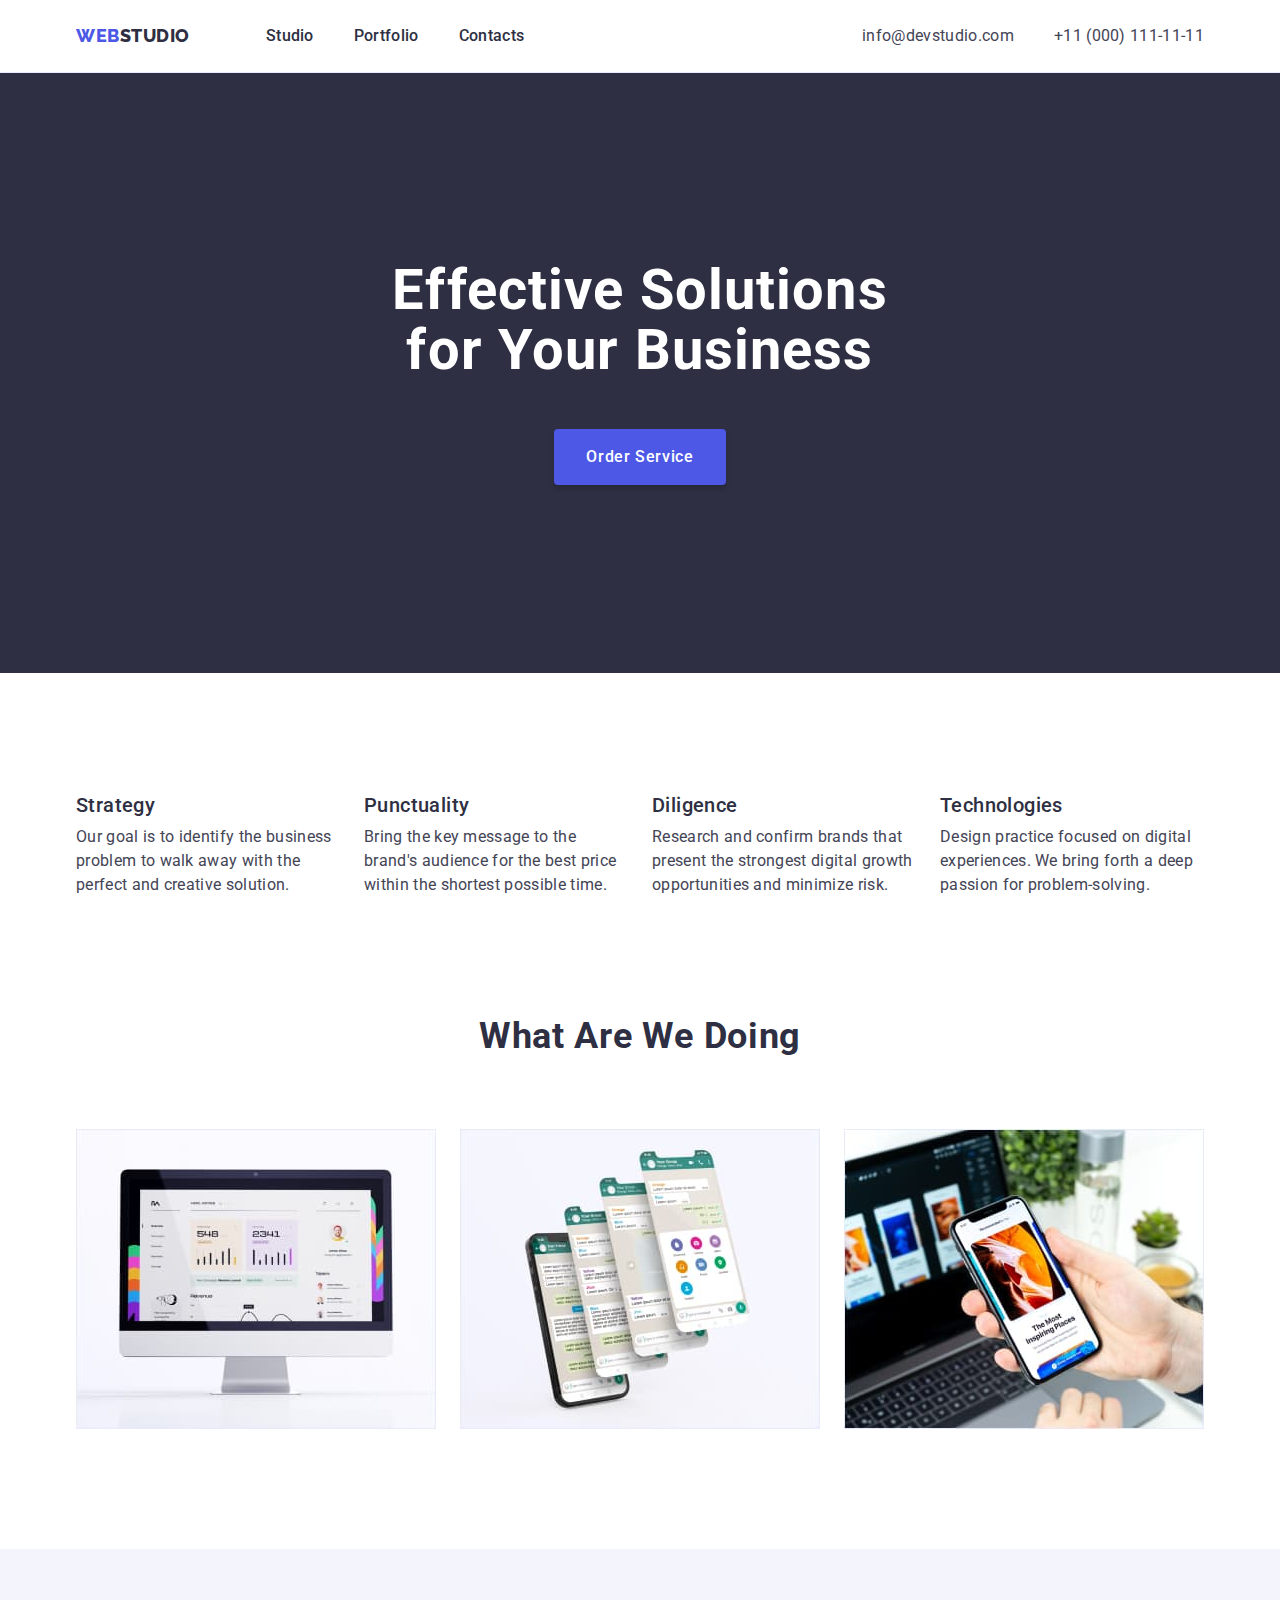
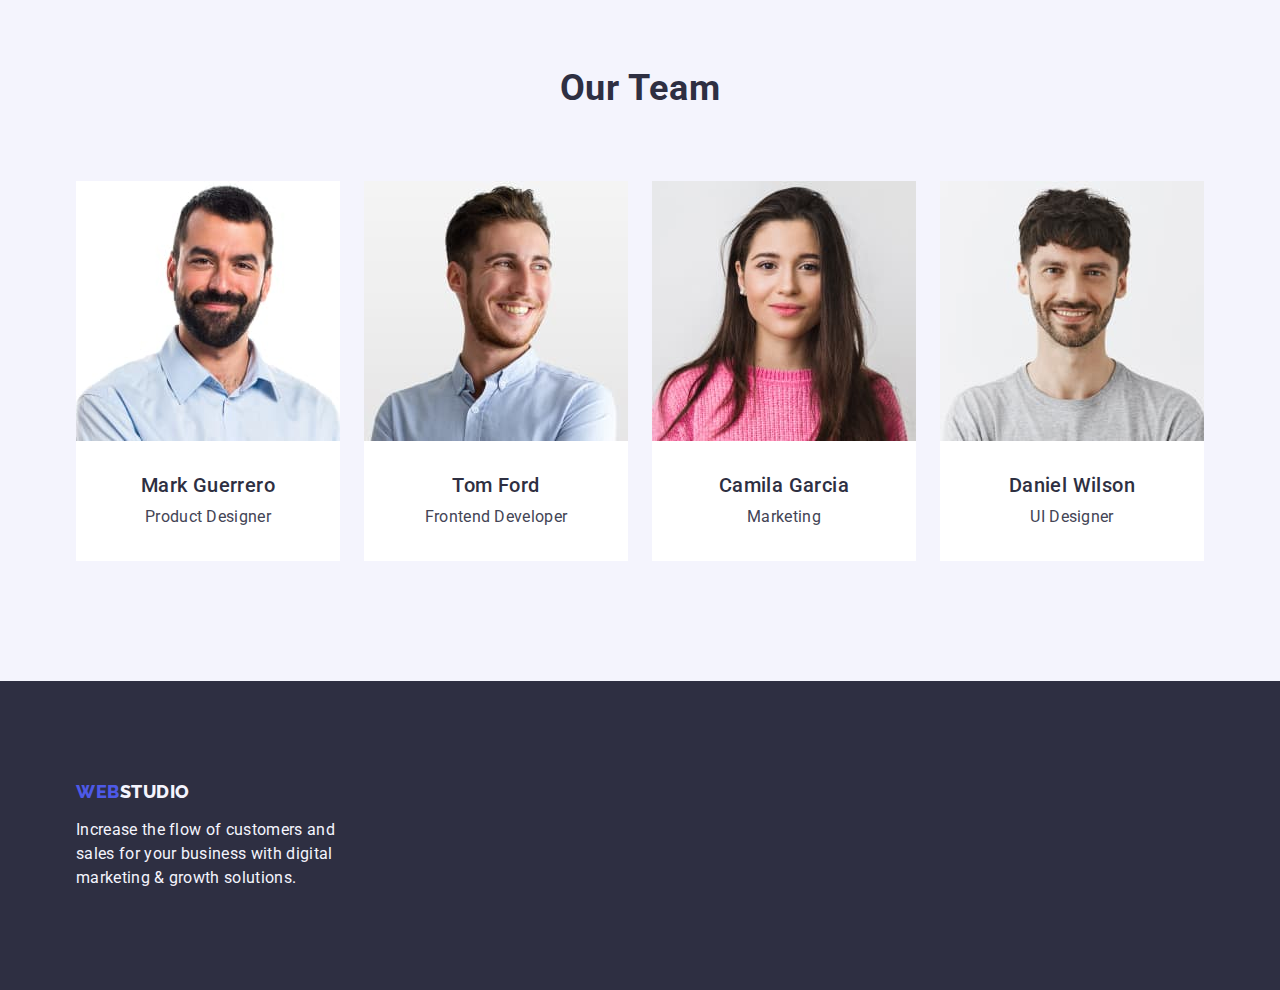
==== index.html @ 2513156b "Initial commit" ====
<!DOCTYPE html>
<html lang="en">
  <head>
    <meta charset="UTF-8" />
    <meta http-equiv="X-UA-Compatible" content="IE=edge" />
    <meta name="viewport" content="width=device-width, initial-scale=1.0" />
    <title>WebStudio</title>

    <link rel="preconnect" href="https://fonts.googleapis.com" />
    <link rel="preconnect" href="https://fonts.gstatic.com" crossorigin />
    <link
      href="https://fonts.googleapis.com/css2?family=Raleway:wght@700;800&family=Roboto:wght@400;500;700;900&display=swap"
      rel="stylesheet"
    />

    <link
      rel="stylesheet"
      href="https://cdn.jsdelivr.net/npm/modern-normalize@1.1.0/modern-normalize.min.css"
    />

    <link rel="stylesheet" href="./css/styles.css" />
  </head>
  <body>
    <header class="header-section">
      <div class="container header-section-container">
        <nav class="page-nav">
          <a class="logo-link link" href="./index.html"
            >Web<span class="logo-link-theame-dark">Studio</span></a
          >

          <ul class="menu list">
            <li class="menu-item"><a class="menu-link link" href="./index.html">Studio</a></li>
            <li class="menu-item">
              <a class="menu-link link" href="./portfolio.html">Portfolio</a>
            </li>
            <li class="menu-item"><a class="menu-link link" href="">Contacts</a></li>
          </ul>
        </nav>

        <address class="contacts">
          <ul class="contacts-list list">
            <li class="contacts-item">
              <a class="contacts-link link" href="mailto:info@devstudio.com">info@devstudio.com</a>
            </li>
            <li class="contacts-item">
              <a class="contacts-link link" href="tel:+110001111111">+11 (000) 111-11-11</a>
            </li>
          </ul>
        </address>
      </div>
    </header>

    <main>
      <!-- Hero section -->
      <section class="hero-section">
        <div class="hero-wraper container">
          <h1 class="hero-title">Effective Solutions for Your Business</h1>

          <!-- <div class="hero-wraper"> -->
          <button class="hero-btn" type="button">Order Service</button>
          <!-- </div> -->
        </div>
      </section>

      <!-- About section -->
      <section class="about-section section">
        <div class="container">
          <h2 class="section-title" hidden>About</h2>
          <ul class="about-list list">
            <li class="about-item">
              <h3 class="section-item-title">Strategy</h3>
              <p class="section-item-text">
                Our goal is to identify the business problem to walk away with the perfect and
                creative solution.
              </p>
            </li>
            <li class="about-item">
              <h3 class="section-item-title">Punctuality</h3>
              <p class="section-item-text">
                Bring the key message to the brand's audience for the best price within the shortest
                possible time.
              </p>
            </li>
            <li class="about-item">
              <h3 class="section-item-title">Diligence</h3>
              <p class="section-item-text">
                Research and confirm brands that present the strongest digital growth opportunities
                and minimize risk.
              </p>
            </li>
            <li class="about-item">
              <h3 class="section-item-title">Technologies</h3>
              <p class="section-item-text">
                Design practice focused on digital experiences. We bring forth a deep passion for
                problem-solving.
              </p>
            </li>
          </ul>
        </div>
      </section>

      <!-- Work section -->
      <section class="work-section section">
        <div class="container">
          <h2 class="section-title">What are we doing</h2>
          <ul class="work-list list">
            <li class="work-item">
              <img
                class="work-list-img"
                src="./images/work/work1.jpg"
                alt="Work 1"
                width="360"
                height="300"
              />
            </li>
            <li class="work-item">
              <img
                class="work-list-img"
                src="./images/work/work2.jpg"
                alt="Work 2"
                width="360"
                height="300"
              />
            </li>
            <li class="work-item">
              <img
                class="work-list-img"
                src="./images/work/work3.jpg"
                alt="Work 3"
                width="360"
                height="300"
              />
            </li>
          </ul>
        </div>
      </section>

      <!-- Team section -->
      <section class="team-section section">
        <div class="container">
          <h2 class="section-title">Our Team</h2>
          <ul class="team-list list">
            <li class="team-list-item">
              <img
                class="team-list-img"
                src="./images/team/mark.jpg"
                alt="Mark Guerrero"
                width="264"
                height="260"
              />
              <div class="team-content-wraper">
                <h3 class="section-item-title">Mark Guerrero</h3>
                <p class="section-item-text">Product Designer</p>
              </div>
            </li>
            <li class="team-list-item">
              <img
                class="team-list-img"
                src="./images/team/tom.jpg"
                alt="Tom Ford"
                width="264"
                height="260"
              />
              <div class="team-content-wraper">
                <h3 class="section-item-title">Tom Ford</h3>
                <p class="section-item-text">Frontend Developer</p>
              </div>
            </li>
            <li class="team-list-item">
              <img
                class="team-list-img"
                src="./images/team/camila.jpg"
                alt="Camila Garcia"
                width="264"
                height="260"
              />
              <div class="team-content-wraper">
                <h3 class="section-item-title">Camila Garcia</h3>
                <p class="section-item-text">Marketing</p>
              </div>
            </li>
            <li class="team-list-item">
              <img
                class="team-list-img"
                src="./images/team/daniel.jpg"
                alt="Daniel Wilson"
                width="264"
                height="260"
              />
              <div class="team-content-wraper">
                <h3 class="section-item-title">Daniel Wilson</h3>
                <p class="section-item-text">UI Designer</p>
              </div>
            </li>
          </ul>
        </div>
      </section>
    </main>

    <!-- Footer section -->
    <footer class="footer-section">
      <div class="container">
        <a class="logo-link link" href="./index.html"
          >Web<span class="logo-link-theame-light">Studio</span></a
        >

        <p class="footer-text">
          Increase the flow of customers and sales for your business with digital marketing & growth
          solutions.
        </p>
      </div>
    </footer>
  </body>
</html>
---- css/styles.css ----
:root {
  --general-font-color: #434455;
  --white-color: #ffffff;
  --dark-color: #2e2f42;
  --light-color: #f4f4fd;
  --link-color: hsl(235, 75%, 60%);
  --link-active-color: #404bbf;
  --border-light: #e7e9fc;
}

body {
  font-family: 'Roboto', sans-serif;
  color: var(--general-font-color);
  background-color: var(--white-color);
}

h1,
h2,
h3,
h4,
p {
  margin-top: 0;
  margin-bottom: 0;
}

ul,
ol {
  margin-top: 0;
  margin-bottom: 0;
  padding-left: 0;
}

button {
  cursor: pointer;
}

img {
  display: block;
}

/* ======================= Utilites ========================== */

.list {
  list-style: none;
}

.link {
  text-decoration: none;
}

.section {
  padding-top: 120px;
  padding-bottom: 120px;
}
.container {
  width: 1158px;
  margin-left: auto;
  margin-right: auto;
  padding-left: 15px;
  padding-right: 15px;
}

/* ======================= /Utilites ========================== */
/* ======================= Components section ========================== */

.logo-link {
  font-family: 'Raleway', sans-serif;
  font-weight: 800;
  font-size: 18px;
  line-height: 1.17;
  letter-spacing: 0.03em;
  text-transform: uppercase;
  color: var(--link-color);
  margin-right: 76px;
}

.logo-link-theame-dark {
  color: var(--dark-color);
}

.logo-link-theame-light {
  color: var(--light-color);
}

.section-title {
  font-weight: 700;
  font-size: 36px;
  line-height: 1.11;
  letter-spacing: 0.02em;
  text-align: center;
  text-transform: capitalize;
  color: var(--dark-color);
  margin-bottom: 72px;
}

.section-item-title {
  font-weight: 500;
  font-size: 20px;
  line-height: 1.2;
  letter-spacing: 0.02em;
  color: var(--dark-color);
  margin-bottom: 8px;
}

.section-item-text {
  font-size: 16px;
  line-height: 1.5;
  letter-spacing: 0.02em;
  color: var(--general-font-color);
}

/* ======================= /Components section ========================== */

/* ======================= Header section ========================== */

.header-section {
  padding-top: 24px;
  padding-bottom: 24px;
  border-bottom: 1px solid #e7e9fc;
}

.header-section-container {
  display: flex;
  align-items: center;
  justify-content: space-between;
}

.page-nav {
  display: flex;
  align-items: center;
}

.menu {
  display: flex;
  align-items: center;
}

.menu-item:not(:last-child) {
  margin-right: 40px;
}

.contacts-item:not(:last-child) {
  margin-right: 40px;
}

.menu-link {
  font-weight: 500;
  font-size: 16px;
  line-height: 1.5;
  letter-spacing: 0.02em;
  color: var(--dark-color);
}

.menu-link:hover,
.menu-link:focus {
  color: var(--link-active-color);
}

.contacts {
  font-style: normal;
}

.contacts-list {
  display: flex;
  align-items: center;
}

.contacts-link {
  font-style: normal;
  font-size: 16px;
  line-height: 1.5;
  letter-spacing: 0.02em;
  color: var(--general-font-color);
}

.contacts-link:hover,
.contacts-link:focus {
  color: var(--link-active-color);
}

/* ======================= /Header section ========================== */

/* ======================= Hero section ========================== */
.hero-section {
  background-color: var(--dark-color);
  /* display: flex; */
  padding-top: 188px;
  padding-bottom: 188px;
  /* padding-left: 300px;
  padding-right: 300px; */
}

.hero-wraper {
  text-align: center;
}

.hero-title {
  width: 496px;
  font-weight: 700;
  font-size: 56px;
  line-height: 1.07;
  /* text-align: center; */
  letter-spacing: 0.02em;
  color: var(--white-color);
  margin-bottom: 48px;
  margin-left: auto;
  margin-right: auto;
}

.hero-btn {
  font-family: 'Roboto', sans-serif;
  font-weight: 500;
  font-size: 16px;
  line-height: 1.5;
  letter-spacing: 0.04em;
  cursor: pointer;
  padding: 16px 32px;
  background-color: var(--link-color);
  color: var(--white-color);

  box-shadow: 0px 4px 4px rgba(0, 0, 0, 0.15);
  border-radius: 4px;
  border: 0;
  margin-left: auto;
  margin-right: auto;
}

.hero-btn:hover,
.hero-btn:focus {
  background-color: var(--link-active-color);
}

/* ======================= /Hero section ========================== */

/* ======================= About section ========================== */
.about-section {
  background-color: var(--white-color);
}

.about-list {
  display: flex;
  gap: 24px;
}

.about-item {
  flex-basis: calc((100% - 72px) / 4);
}
/* ======================= /About section ========================== */

/* ======================= Work section ========================== */
.work-section {
  background-color: var(--white-color);
  padding-top: 0;
}

.work-list {
  display: flex;
  gap: 24px;
  align-items: center;
}

.work-item {
  flex-basis: calc((100% - 48px) / 3);
}

/* ======================= /Work section ========================== */

/* ======================= Team section ========================== */

.team-section {
  background-color: var(--light-color);
}

.team-list {
  display: flex;
  gap: 24px;
  align-items: center;
}
.team-list-item {
  background-color: var(--white-color);
  flex-basis: calc((100% - 72px) / 4);
}

.team-content-wraper {
  padding-top: 32px;
  padding-bottom: 32px;
}

.team-list-item .section-item-title,
.team-list-item .section-item-text {
  text-align: center;
}

/* ======================= /Team section ========================== */

/* ======================= Portfolio section ========================== */

.portfolio-section {
  text-align: center;
  padding-top: 96px;
  padding-bottom: 120px;
}

.portfolio-menu {
  display: flex;
  justify-content: center;
  gap: 24px;
  margin-bottom: 72px;
}

.portfolio-menu-button {
  font-family: 'Roboto', sans-serif;
  font-weight: 500;
  font-size: 16px;
  line-height: 1.5;
  letter-spacing: 0.04em;
  color: var(--link-color);

  padding: 12px 24px;
  background: var(--light-color);
  border: 1px solid var(--border-light);
  border-radius: 4px;
  cursor: pointer;
}

.portfolio-menu-button:hover,
.portfolio-menu-button:focus {
  background: var(--link-active-color);
  color: var(--white-color);
  border: 1px solid var(--link-active-color);
  box-shadow: 0px 3px 1px rgba(0, 0, 0, 0.1), 0px 2px 1px rgba(0, 0, 0, 0.08),
    0px 2px 2px rgba(0, 0, 0, 0.12);
}

.portfolio-list {
  display: flex;
  justify-content: center;
  flex-wrap: wrap;
  gap: 24px;
}

.portfolio-item {
  flex-basis: calc((100% - 72px) / 4);
}

.portfolio-content-wraper {
  border-left: 1px solid var(--border-light);
  border-right: 1px solid var(--border-light);
  border-bottom: 1px solid var(--border-light);
  text-align: left;
  padding-top: 32px;
  padding-bottom: 32px;
  padding-left: 16px;
}
/* ======================= /Portfolio section ========================== */

/* ======================= Footer section ========================== */

.footer-section {
  background-color: var(--dark-color);
  padding-top: 100px;
  padding-bottom: 100px;
}

.footer-text {
  width: 264px;
  margin-top: 16px;
  font-size: 16px;
  line-height: 1.5;
  letter-spacing: 0.02em;
  color: var(--light-color);
}

/* ======================= /Footer section ========================== */
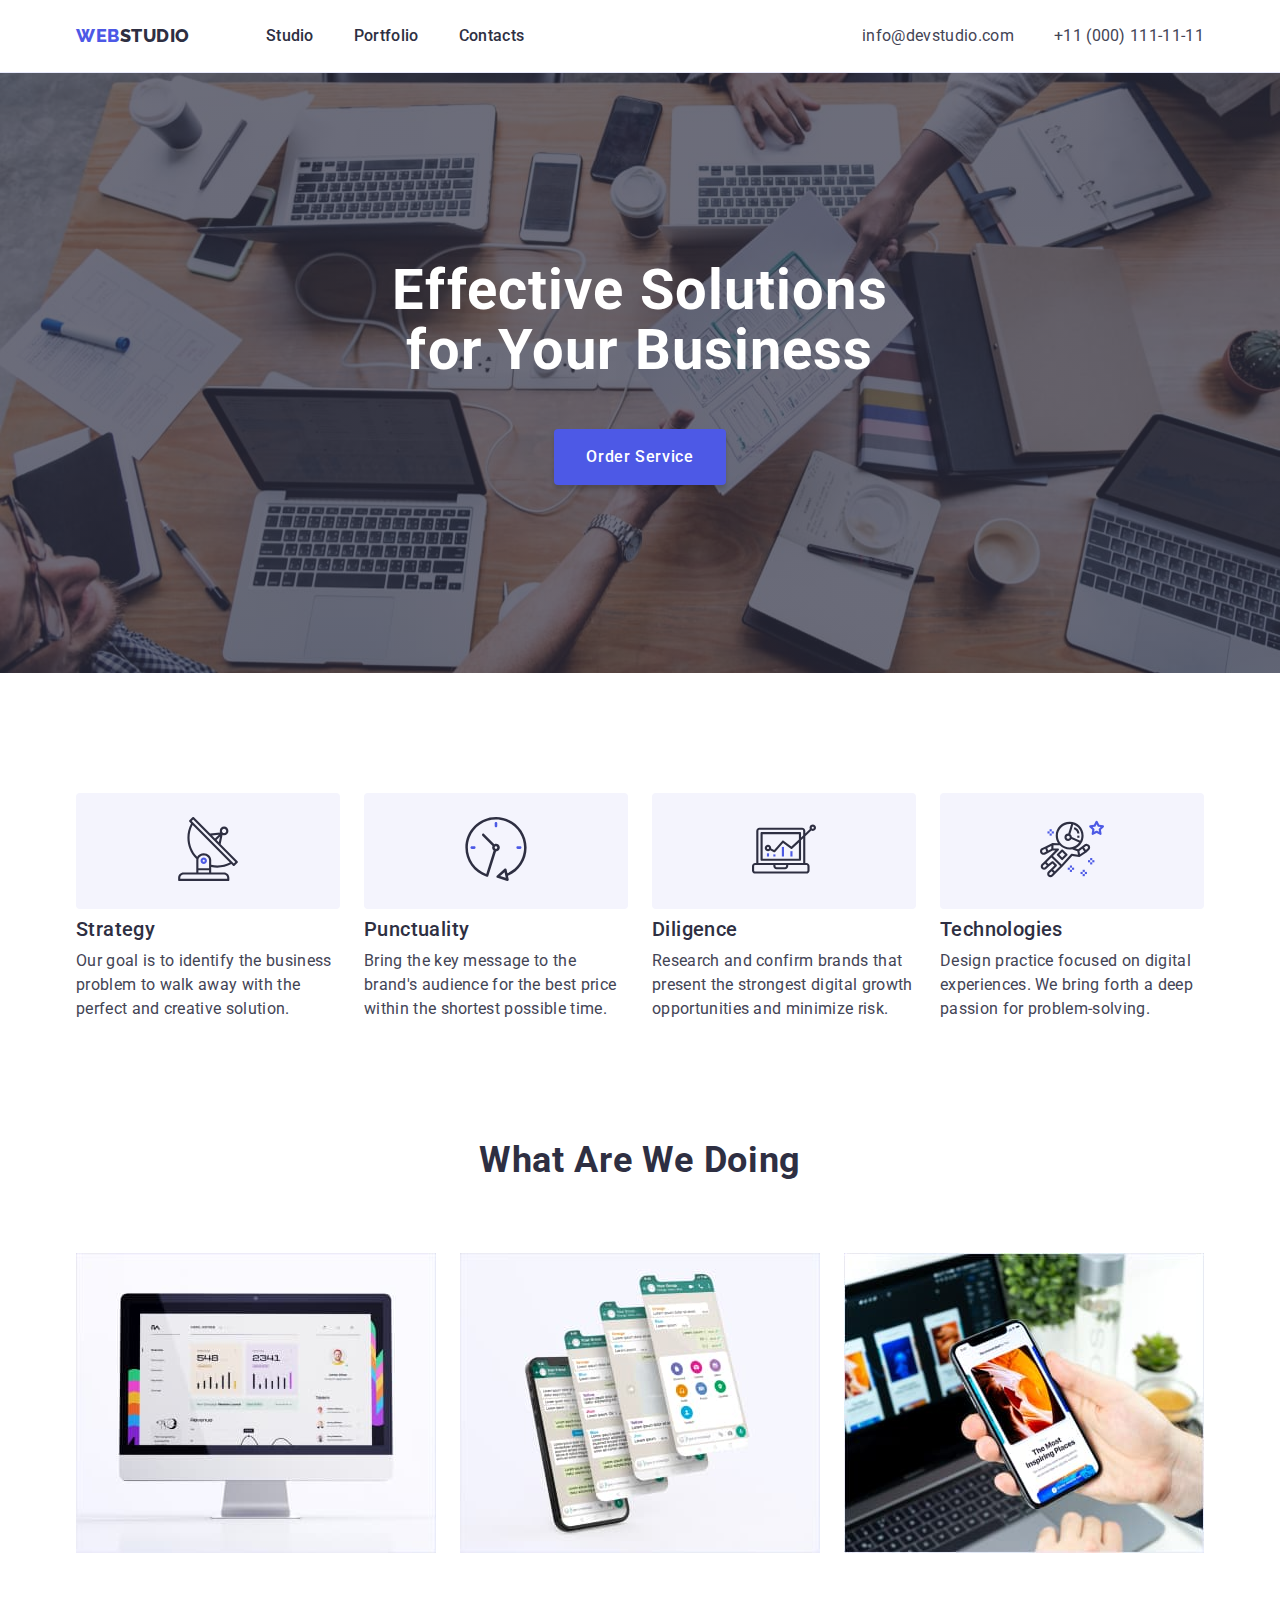
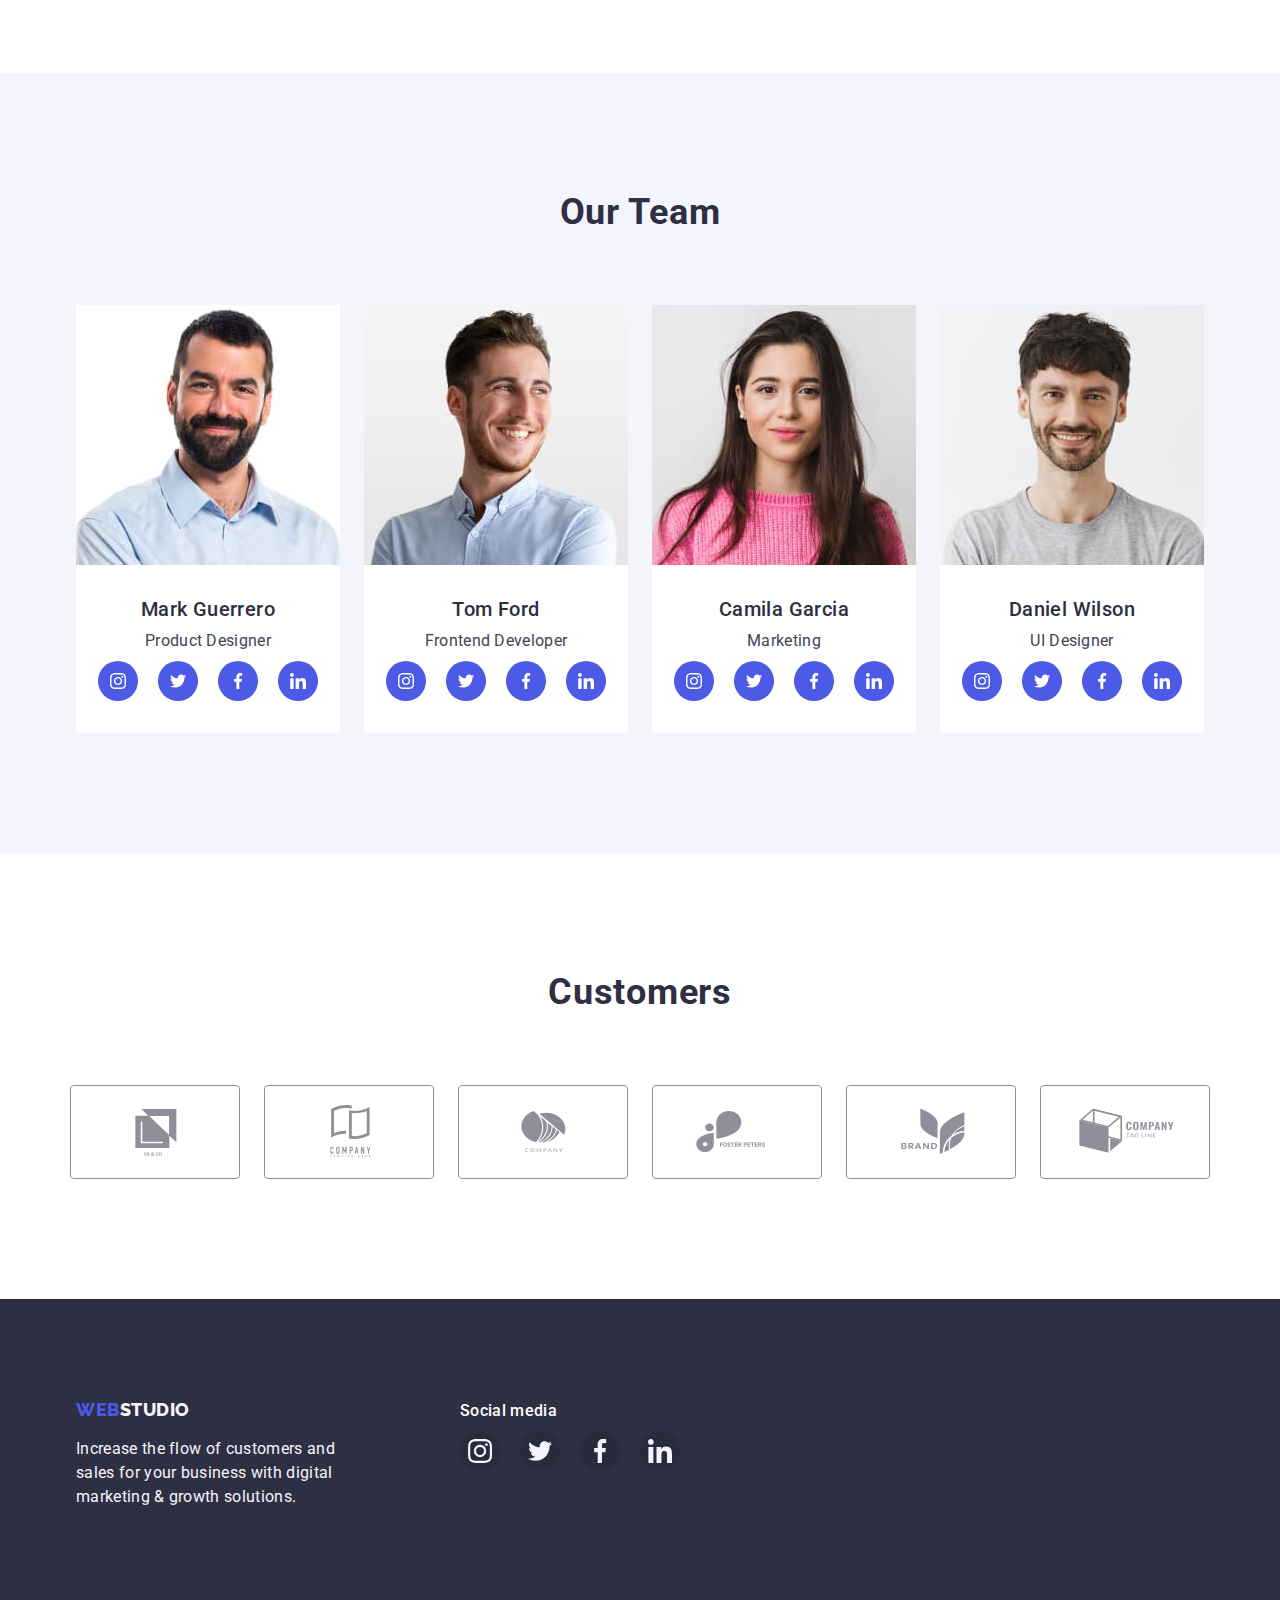
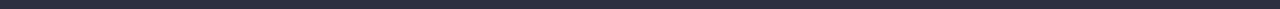
==== commit 0c3ba68e: "Update icons" ====
--- a/index.html
+++ b/index.html
@@ -5,6 +5,8 @@
     <meta http-equiv="X-UA-Compatible" content="IE=edge" />
     <meta name="viewport" content="width=device-width, initial-scale=1.0" />
     <title>WebStudio</title>
+
+    <link rel="icon" type="image/png" sizes="32x32" href="/images/icon/favicon.png" />
 
     <link rel="preconnect" href="https://fonts.googleapis.com" />
     <link rel="preconnect" href="https://fonts.gstatic.com" crossorigin />
@@ -68,6 +70,11 @@
           <h2 class="section-title" hidden>About</h2>
           <ul class="about-list list">
             <li class="about-item">
+              <div class="about-svg-wraper">
+                <svg class="about-svg" width="64" heigth="64">
+                  <use href="./images/icon/icons.svg#icon-antenna"></use>
+                </svg>
+              </div>
               <h3 class="section-item-title">Strategy</h3>
               <p class="section-item-text">
                 Our goal is to identify the business problem to walk away with the perfect and
@@ -75,6 +82,11 @@
               </p>
             </li>
             <li class="about-item">
+              <div class="about-svg-wraper">
+                <svg class="about-svg" width="64" heigth="64">
+                  <use href="./images/icon/icons.svg#icon-clock"></use>
+                </svg>
+              </div>
               <h3 class="section-item-title">Punctuality</h3>
               <p class="section-item-text">
                 Bring the key message to the brand's audience for the best price within the shortest
@@ -82,6 +94,11 @@
               </p>
             </li>
             <li class="about-item">
+              <div class="about-svg-wraper">
+                <svg class="about-svg" width="64" heigth="64">
+                  <use href="./images/icon/icons.svg#icon-diagram"></use>
+                </svg>
+              </div>
               <h3 class="section-item-title">Diligence</h3>
               <p class="section-item-text">
                 Research and confirm brands that present the strongest digital growth opportunities
@@ -89,6 +106,11 @@
               </p>
             </li>
             <li class="about-item">
+              <div class="about-svg-wraper">
+                <svg class="about-svg" width="64" heigth="64">
+                  <use href="./images/icon/icons.svg#icon-astronaut"></use>
+                </svg>
+              </div>
               <h3 class="section-item-title">Technologies</h3>
               <p class="section-item-text">
                 Design practice focused on digital experiences. We bring forth a deep passion for
@@ -151,6 +173,36 @@
               <div class="team-content-wraper">
                 <h3 class="section-item-title">Mark Guerrero</h3>
                 <p class="section-item-text">Product Designer</p>
+                <ul class="team-social-list list">
+                  <li class="team-social-item">
+                    <a class="team-social-link" href="">
+                      <svg class="team-social-svg" width="16" height="16">
+                        <use href="./images/icon/icons.svg#instagram"></use>
+                      </svg>
+                    </a>
+                  </li>
+                  <li class="team-social-item">
+                    <a class="team-social-link" href="">
+                      <svg class="team-social-svg" width="16" height="16">
+                        <use href="./images/icon/icons.svg#twitter"></use>
+                      </svg>
+                    </a>
+                  </li>
+                  <li class="team-social-item">
+                    <a class="team-social-link" href="">
+                      <svg class="team-social-svg" width="16" height="16">
+                        <use href="./images/icon/icons.svg#facebook"></use>
+                      </svg>
+                    </a>
+                  </li>
+                  <li class="team-social-item">
+                    <a class="team-social-link" href="">
+                      <svg class="team-social-svg" width="16" height="16">
+                        <use href="./images/icon/icons.svg#linkedin"></use>
+                      </svg>
+                    </a>
+                  </li>
+                </ul>
               </div>
             </li>
             <li class="team-list-item">
@@ -164,6 +216,36 @@
               <div class="team-content-wraper">
                 <h3 class="section-item-title">Tom Ford</h3>
                 <p class="section-item-text">Frontend Developer</p>
+                <ul class="team-social-list list">
+                  <li class="team-social-item">
+                    <a class="team-social-link" href="">
+                      <svg class="team-social-svg" width="16" height="16">
+                        <use href="./images/icon/icons.svg#instagram"></use>
+                      </svg>
+                    </a>
+                  </li>
+                  <li class="team-social-item">
+                    <a class="team-social-link" href="">
+                      <svg class="team-social-svg" width="16" height="16">
+                        <use href="./images/icon/icons.svg#twitter"></use>
+                      </svg>
+                    </a>
+                  </li>
+                  <li class="team-social-item">
+                    <a class="team-social-link" href="">
+                      <svg class="team-social-svg" width="16" height="16">
+                        <use href="./images/icon/icons.svg#facebook"></use>
+                      </svg>
+                    </a>
+                  </li>
+                  <li class="team-social-item">
+                    <a class="team-social-link" href="">
+                      <svg class="team-social-svg" width="16" height="16">
+                        <use href="./images/icon/icons.svg#linkedin"></use>
+                      </svg>
+                    </a>
+                  </li>
+                </ul>
               </div>
             </li>
             <li class="team-list-item">
@@ -177,6 +259,36 @@
               <div class="team-content-wraper">
                 <h3 class="section-item-title">Camila Garcia</h3>
                 <p class="section-item-text">Marketing</p>
+                <ul class="team-social-list list">
+                  <li class="team-social-item">
+                    <a class="team-social-link" href="">
+                      <svg class="team-social-svg" width="16" height="16">
+                        <use href="./images/icon/icons.svg#instagram"></use>
+                      </svg>
+                    </a>
+                  </li>
+                  <li class="team-social-item">
+                    <a class="team-social-link" href="">
+                      <svg class="team-social-svg" width="16" height="16">
+                        <use href="./images/icon/icons.svg#twitter"></use>
+                      </svg>
+                    </a>
+                  </li>
+                  <li class="team-social-item">
+                    <a class="team-social-link" href="">
+                      <svg class="team-social-svg" width="16" height="16">
+                        <use href="./images/icon/icons.svg#facebook"></use>
+                      </svg>
+                    </a>
+                  </li>
+                  <li class="team-social-item">
+                    <a class="team-social-link" href="">
+                      <svg class="team-social-svg" width="16" height="16">
+                        <use href="./images/icon/icons.svg#linkedin"></use>
+                      </svg>
+                    </a>
+                  </li>
+                </ul>
               </div>
             </li>
             <li class="team-list-item">
@@ -190,7 +302,88 @@
               <div class="team-content-wraper">
                 <h3 class="section-item-title">Daniel Wilson</h3>
                 <p class="section-item-text">UI Designer</p>
-              </div>
+                <ul class="team-social-list list">
+                  <li class="team-social-item">
+                    <a class="team-social-link" href="">
+                      <svg class="team-social-svg" width="16" height="16">
+                        <use href="./images/icon/icons.svg#instagram"></use>
+                      </svg>
+                    </a>
+                  </li>
+                  <li class="team-social-item">
+                    <a class="team-social-link" href="">
+                      <svg class="team-social-svg" width="16" height="16">
+                        <use href="./images/icon/icons.svg#twitter"></use>
+                      </svg>
+                    </a>
+                  </li>
+                  <li class="team-social-item">
+                    <a class="team-social-link" href="">
+                      <svg class="team-social-svg" width="16" height="16">
+                        <use href="./images/icon/icons.svg#facebook"></use>
+                      </svg>
+                    </a>
+                  </li>
+                  <li class="team-social-item">
+                    <a class="team-social-link" href="">
+                      <svg class="team-social-svg" width="16" height="16">
+                        <use href="./images/icon/icons.svg#linkedin"></use>
+                      </svg>
+                    </a>
+                  </li>
+                </ul>
+              </div>
+            </li>
+          </ul>
+        </div>
+      </section>
+
+      <!-- Customers -->
+      <section class="customers-section section">
+        <div class="container">
+          <h2 class="section-title">Customers</h2>
+          <ul class="customers-list list">
+            <li class="customers-item">
+              <a href="customers-link">
+                <svg class="customers-svg">
+                  <use href="./images/icon/icons.svg#icon-client1"></use>
+                </svg>
+              </a>
+            </li>
+            <li class="customers-item">
+              <a href="customers-link">
+                <svg class="customers-svg">
+                  <use href="./images/icon/icons.svg#icon-client2"></use>
+                </svg>
+              </a>
+            </li>
+            <li class="customers-item">
+              <a href="customers-link">
+                <svg class="customers-svg">
+                  <use href="./images/icon/icons.svg#icon-client3"></use>
+                </svg>
+              </a>
+            </li>
+            <li class="customers-item">
+              <a href="customers-link">
+                <svg class="customers-svg">
+                  <use href="./images/icon/icons.svg#icon-client4"></use>
+                </svg>
+              </a>
+            </li>
+            <li class="customers-item">
+              <a href="customers-link">
+                <svg class="customers-svg">
+                  <use href="./images/icon/icons.svg#icon-client5"></use>
+                </svg>
+              </a>
+            </li>
+            <li class="customers-item">
+              <a href="customers-link">
+                <svg class="customers-svg">
+                  <use href="./images/icon/icons.svg#icon-client6"></use>
+                </svg>
+              </a>
             </li>
           </ul>
         </div>
@@ -199,15 +392,50 @@
 
     <!-- Footer section -->
     <footer class="footer-section">
-      <div class="container">
-        <a class="logo-link link" href="./index.html"
-          >Web<span class="logo-link-theame-light">Studio</span></a
-        >
-
-        <p class="footer-text">
-          Increase the flow of customers and sales for your business with digital marketing & growth
-          solutions.
-        </p>
+      <div class="footer-container container">
+        <div class="footer-left-side">
+          <a class="logo-link link" href="./index.html"
+            >Web<span class="logo-link-theame-light">Studio</span></a
+          >
+          <p class="footer-text">
+            Increase the flow of customers and sales for your business with digital marketing &
+            growth solutions.
+          </p>
+        </div>
+
+        <div class="footer-right-side">
+          <h2 class="footer-social-title">Social media</h2>
+          <ul class="team-social-list list">
+            <li class="team-social-item">
+              <a class="team-social-link" href="">
+                <svg class="team-social-svg" width="24" height="24">
+                  <use href="./images/icon/icons.svg#instagram"></use>
+                </svg>
+              </a>
+            </li>
+            <li class="team-social-item">
+              <a class="team-social-link" href="">
+                <svg class="team-social-svg" width="24" height="24">
+                  <use href="./images/icon/icons.svg#twitter"></use>
+                </svg>
+              </a>
+            </li>
+            <li class="team-social-item">
+              <a class="team-social-link" href="">
+                <svg class="team-social-svg" width="24" height="24">
+                  <use href="./images/icon/icons.svg#facebook"></use>
+                </svg>
+              </a>
+            </li>
+            <li class="team-social-item">
+              <a class="team-social-link" href="">
+                <svg class="team-social-svg" width="24" height="24">
+                  <use href="./images/icon/icons.svg#linkedin"></use>
+                </svg>
+              </a>
+            </li>
+          </ul>
+        </div>
       </div>
     </footer>
   </body>
--- a/css/styles.css
+++ b/css/styles.css
@@ -183,6 +183,9 @@
 /* ======================= Hero section ========================== */
 .hero-section {
   background-color: var(--dark-color);
+  background-image: linear-gradient(rgba(46, 47, 66, 0.7), rgba(46, 47, 66, 0.7)),
+    url('../images/hero/bg.jpg');
+  background-size: cover;
   /* display: flex; */
   padding-top: 188px;
   padding-bottom: 188px;
@@ -245,6 +248,20 @@
 .about-item {
   flex-basis: calc((100% - 72px) / 4);
 }
+
+.about-svg-wraper {
+  background: #f4f4fd;
+  border-radius: 4px;
+  padding: 24px 100px;
+  margin-bottom: 8px;
+}
+
+.about-svg {
+  height: 64px;
+  margin-left: auto;
+  margin-right: auto;
+}
+
 /* ======================= /About section ========================== */
 
 /* ======================= Work section ========================== */
@@ -289,6 +306,30 @@
 .team-list-item .section-item-title,
 .team-list-item .section-item-text {
   text-align: center;
+}
+
+.team-social-list {
+  margin-top: 8px;
+  display: flex;
+  gap: 20px;
+  justify-content: center;
+}
+
+.team-social-item {
+}
+
+.team-social-link {
+  background-color: #4d5ae5;
+  border-radius: 50%;
+  display: flex;
+  justify-content: center;
+  align-items: center;
+  width: 40px;
+  height: 40px;
+}
+
+.team-social-svg {
+  fill: var(--white-color);
 }
 
 /* ======================= /Team section ========================== */
@@ -354,7 +395,36 @@
 }
 /* ======================= /Portfolio section ========================== */
 
+/* ======================= Customers section ========================== */
+.customers-list {
+  display: flex;
+  justify-content: center;
+  gap: 24px;
+}
+
+.customers-item {
+  flex-basis: 168px;
+
+  border: 1px solid #8e8f99;
+  border-radius: 4px;
+  padding: 16px 32px;
+}
+.customers-svg {
+  width: 104px;
+  height: 56px;
+}
+
+/* ======================= Customers section ========================== */
+
 /* ======================= Footer section ========================== */
+
+.footer-container {
+  display: flex;
+}
+
+.footer-right-side {
+  margin-left: 120px;
+}
 
 .footer-section {
   background-color: var(--dark-color);
@@ -371,4 +441,27 @@
   color: var(--light-color);
 }
 
+.footer-social-title {
+  font-weight: 500;
+  font-size: 16px;
+  line-height: 1.5;
+  letter-spacing: 0.02em;
+  color: var(--white-color);
+}
+
+.footer-section .team-social-list {
+  margin-top: 8px;
+}
+
+.footer-section .team-social-item {
+}
+
+.footer-section .team-social-link {
+  background-color: rgba(0, 0, 0, 0.1);
+}
+
+.footer-section .team-social-svg {
+  fill: var(--light-color);
+}
+
 /* ======================= /Footer section ========================== */
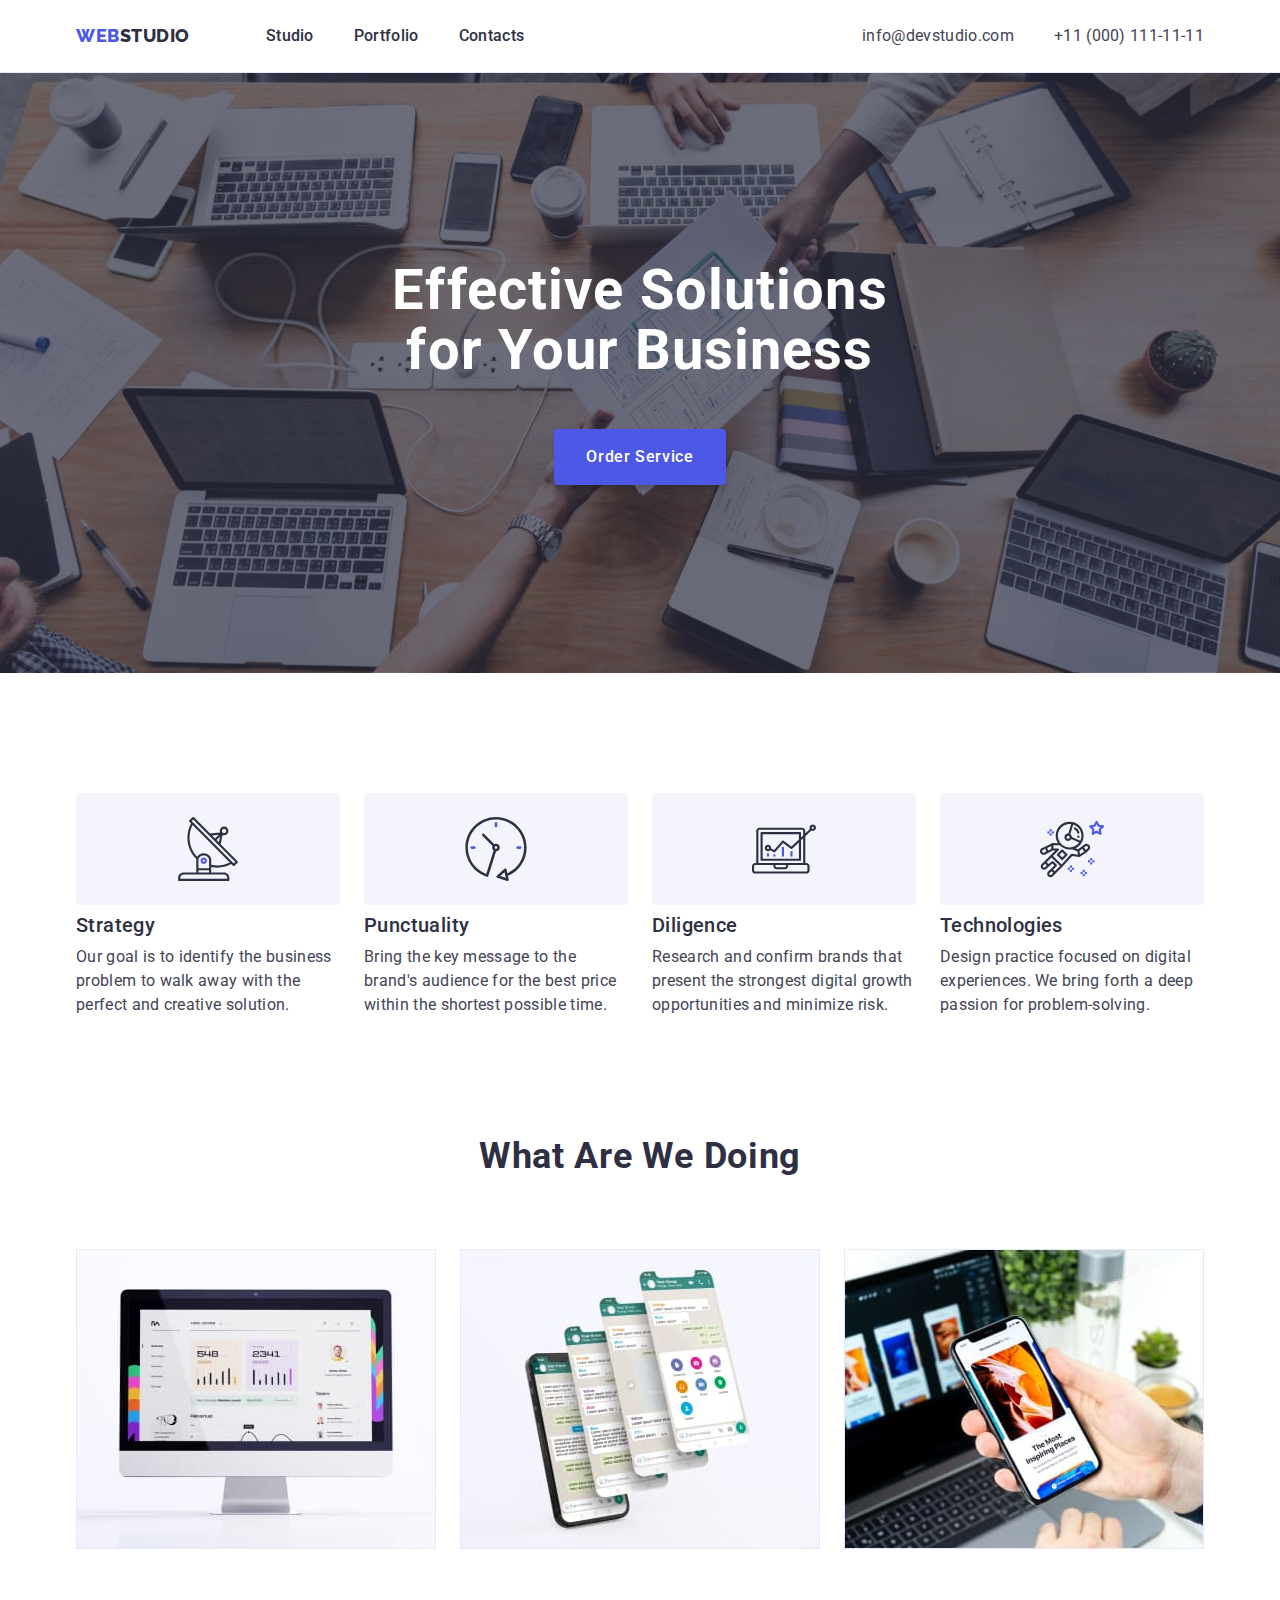
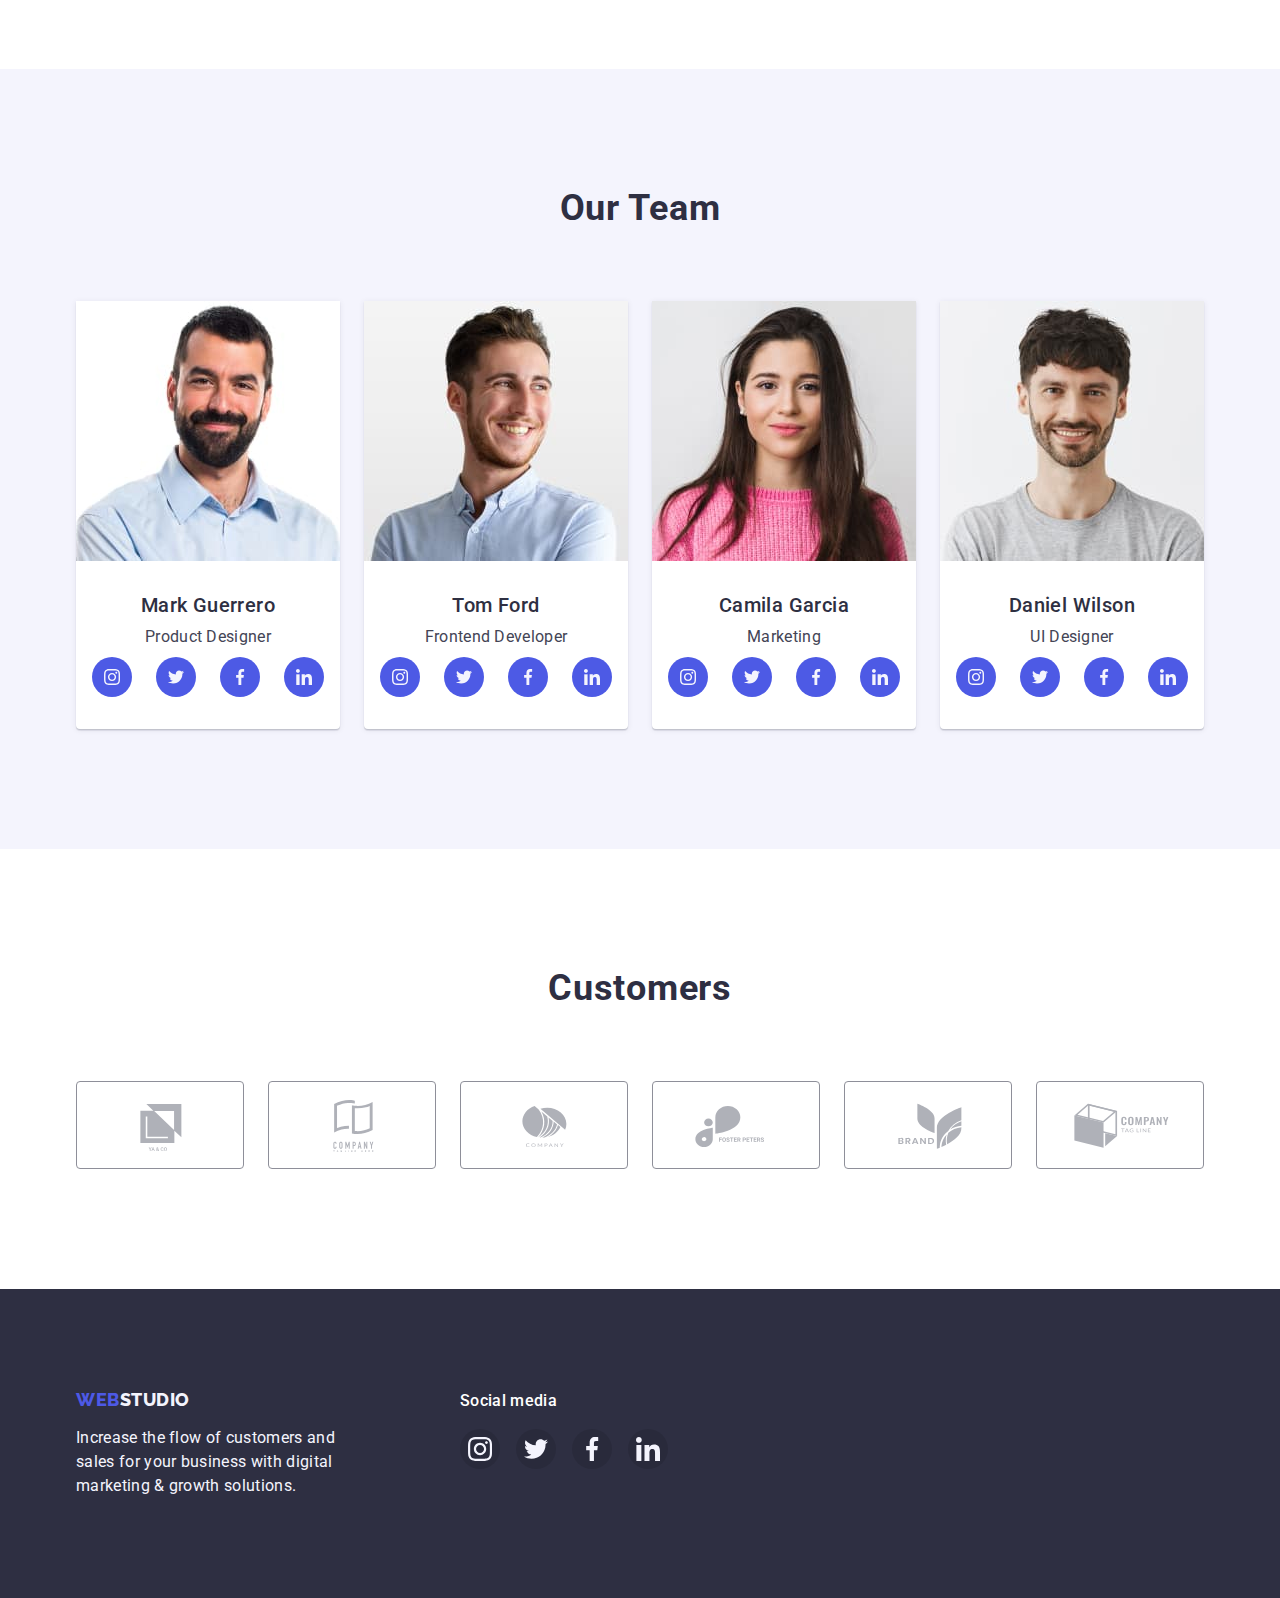
==== commit 5fe3632e: "Corect error" ====
--- a/index.html
+++ b/index.html
@@ -71,8 +71,8 @@
           <ul class="about-list list">
             <li class="about-item">
               <div class="about-svg-wraper">
-                <svg class="about-svg" width="64" heigth="64">
-                  <use href="./images/icon/icons.svg#icon-antenna"></use>
+                <svg class="about-svg" width="64" height="64">
+                  <use href="./images/icon.svg#icon-antenna"></use>
                 </svg>
               </div>
               <h3 class="section-item-title">Strategy</h3>
@@ -83,8 +83,8 @@
             </li>
             <li class="about-item">
               <div class="about-svg-wraper">
-                <svg class="about-svg" width="64" heigth="64">
-                  <use href="./images/icon/icons.svg#icon-clock"></use>
+                <svg class="about-svg" width="64" height="64">
+                  <use href="./images/icon.svg#icon-clock"></use>
                 </svg>
               </div>
               <h3 class="section-item-title">Punctuality</h3>
@@ -95,8 +95,8 @@
             </li>
             <li class="about-item">
               <div class="about-svg-wraper">
-                <svg class="about-svg" width="64" heigth="64">
-                  <use href="./images/icon/icons.svg#icon-diagram"></use>
+                <svg class="about-svg" width="64" height="64">
+                  <use href="./images/icon.svg#icon-diagram"></use>
                 </svg>
               </div>
               <h3 class="section-item-title">Diligence</h3>
@@ -107,8 +107,8 @@
             </li>
             <li class="about-item">
               <div class="about-svg-wraper">
-                <svg class="about-svg" width="64" heigth="64">
-                  <use href="./images/icon/icons.svg#icon-astronaut"></use>
+                <svg class="about-svg" width="64" height="64">
+                  <use href="./images/icon.svg#icon-astronaut"></use>
                 </svg>
               </div>
               <h3 class="section-item-title">Technologies</h3>
@@ -177,28 +177,28 @@
                   <li class="team-social-item">
                     <a class="team-social-link" href="">
                       <svg class="team-social-svg" width="16" height="16">
-                        <use href="./images/icon/icons.svg#instagram"></use>
-                      </svg>
-                    </a>
-                  </li>
-                  <li class="team-social-item">
-                    <a class="team-social-link" href="">
-                      <svg class="team-social-svg" width="16" height="16">
-                        <use href="./images/icon/icons.svg#twitter"></use>
-                      </svg>
-                    </a>
-                  </li>
-                  <li class="team-social-item">
-                    <a class="team-social-link" href="">
-                      <svg class="team-social-svg" width="16" height="16">
-                        <use href="./images/icon/icons.svg#facebook"></use>
-                      </svg>
-                    </a>
-                  </li>
-                  <li class="team-social-item">
-                    <a class="team-social-link" href="">
-                      <svg class="team-social-svg" width="16" height="16">
-                        <use href="./images/icon/icons.svg#linkedin"></use>
+                        <use href="./images/icon.svg#instagram"></use>
+                      </svg>
+                    </a>
+                  </li>
+                  <li class="team-social-item">
+                    <a class="team-social-link" href="">
+                      <svg class="team-social-svg" width="16" height="16">
+                        <use href="./images/icon.svg#twitter"></use>
+                      </svg>
+                    </a>
+                  </li>
+                  <li class="team-social-item">
+                    <a class="team-social-link" href="">
+                      <svg class="team-social-svg" width="16" height="16">
+                        <use href="./images/icon.svg#facebook"></use>
+                      </svg>
+                    </a>
+                  </li>
+                  <li class="team-social-item">
+                    <a class="team-social-link" href="">
+                      <svg class="team-social-svg" width="16" height="16">
+                        <use href="./images/icon.svg#linkedin"></use>
                       </svg>
                     </a>
                   </li>
@@ -220,28 +220,28 @@
                   <li class="team-social-item">
                     <a class="team-social-link" href="">
                       <svg class="team-social-svg" width="16" height="16">
-                        <use href="./images/icon/icons.svg#instagram"></use>
-                      </svg>
-                    </a>
-                  </li>
-                  <li class="team-social-item">
-                    <a class="team-social-link" href="">
-                      <svg class="team-social-svg" width="16" height="16">
-                        <use href="./images/icon/icons.svg#twitter"></use>
-                      </svg>
-                    </a>
-                  </li>
-                  <li class="team-social-item">
-                    <a class="team-social-link" href="">
-                      <svg class="team-social-svg" width="16" height="16">
-                        <use href="./images/icon/icons.svg#facebook"></use>
-                      </svg>
-                    </a>
-                  </li>
-                  <li class="team-social-item">
-                    <a class="team-social-link" href="">
-                      <svg class="team-social-svg" width="16" height="16">
-                        <use href="./images/icon/icons.svg#linkedin"></use>
+                        <use href="./images/icon.svg#instagram"></use>
+                      </svg>
+                    </a>
+                  </li>
+                  <li class="team-social-item">
+                    <a class="team-social-link" href="">
+                      <svg class="team-social-svg" width="16" height="16">
+                        <use href="./images/icon.svg#twitter"></use>
+                      </svg>
+                    </a>
+                  </li>
+                  <li class="team-social-item">
+                    <a class="team-social-link" href="">
+                      <svg class="team-social-svg" width="16" height="16">
+                        <use href="./images/icon.svg#facebook"></use>
+                      </svg>
+                    </a>
+                  </li>
+                  <li class="team-social-item">
+                    <a class="team-social-link" href="">
+                      <svg class="team-social-svg" width="16" height="16">
+                        <use href="./images/icon.svg#linkedin"></use>
                       </svg>
                     </a>
                   </li>
@@ -263,28 +263,28 @@
                   <li class="team-social-item">
                     <a class="team-social-link" href="">
                       <svg class="team-social-svg" width="16" height="16">
-                        <use href="./images/icon/icons.svg#instagram"></use>
-                      </svg>
-                    </a>
-                  </li>
-                  <li class="team-social-item">
-                    <a class="team-social-link" href="">
-                      <svg class="team-social-svg" width="16" height="16">
-                        <use href="./images/icon/icons.svg#twitter"></use>
-                      </svg>
-                    </a>
-                  </li>
-                  <li class="team-social-item">
-                    <a class="team-social-link" href="">
-                      <svg class="team-social-svg" width="16" height="16">
-                        <use href="./images/icon/icons.svg#facebook"></use>
-                      </svg>
-                    </a>
-                  </li>
-                  <li class="team-social-item">
-                    <a class="team-social-link" href="">
-                      <svg class="team-social-svg" width="16" height="16">
-                        <use href="./images/icon/icons.svg#linkedin"></use>
+                        <use href="./images/icon.svg#instagram"></use>
+                      </svg>
+                    </a>
+                  </li>
+                  <li class="team-social-item">
+                    <a class="team-social-link" href="">
+                      <svg class="team-social-svg" width="16" height="16">
+                        <use href="./images/icon.svg#twitter"></use>
+                      </svg>
+                    </a>
+                  </li>
+                  <li class="team-social-item">
+                    <a class="team-social-link" href="">
+                      <svg class="team-social-svg" width="16" height="16">
+                        <use href="./images/icon.svg#facebook"></use>
+                      </svg>
+                    </a>
+                  </li>
+                  <li class="team-social-item">
+                    <a class="team-social-link" href="">
+                      <svg class="team-social-svg" width="16" height="16">
+                        <use href="./images/icon.svg#linkedin"></use>
                       </svg>
                     </a>
                   </li>
@@ -306,28 +306,28 @@
                   <li class="team-social-item">
                     <a class="team-social-link" href="">
                       <svg class="team-social-svg" width="16" height="16">
-                        <use href="./images/icon/icons.svg#instagram"></use>
-                      </svg>
-                    </a>
-                  </li>
-                  <li class="team-social-item">
-                    <a class="team-social-link" href="">
-                      <svg class="team-social-svg" width="16" height="16">
-                        <use href="./images/icon/icons.svg#twitter"></use>
-                      </svg>
-                    </a>
-                  </li>
-                  <li class="team-social-item">
-                    <a class="team-social-link" href="">
-                      <svg class="team-social-svg" width="16" height="16">
-                        <use href="./images/icon/icons.svg#facebook"></use>
-                      </svg>
-                    </a>
-                  </li>
-                  <li class="team-social-item">
-                    <a class="team-social-link" href="">
-                      <svg class="team-social-svg" width="16" height="16">
-                        <use href="./images/icon/icons.svg#linkedin"></use>
+                        <use href="./images/icon.svg#instagram"></use>
+                      </svg>
+                    </a>
+                  </li>
+                  <li class="team-social-item">
+                    <a class="team-social-link" href="">
+                      <svg class="team-social-svg" width="16" height="16">
+                        <use href="./images/icon.svg#twitter"></use>
+                      </svg>
+                    </a>
+                  </li>
+                  <li class="team-social-item">
+                    <a class="team-social-link" href="">
+                      <svg class="team-social-svg" width="16" height="16">
+                        <use href="./images/icon.svg#facebook"></use>
+                      </svg>
+                    </a>
+                  </li>
+                  <li class="team-social-item">
+                    <a class="team-social-link" href="">
+                      <svg class="team-social-svg" width="16" height="16">
+                        <use href="./images/icon.svg#linkedin"></use>
                       </svg>
                     </a>
                   </li>
@@ -344,44 +344,44 @@
           <h2 class="section-title">Customers</h2>
           <ul class="customers-list list">
             <li class="customers-item">
-              <a href="customers-link">
-                <svg class="customers-svg">
-                  <use href="./images/icon/icons.svg#icon-client1"></use>
-                </svg>
-              </a>
-            </li>
-            <li class="customers-item">
-              <a href="customers-link">
-                <svg class="customers-svg">
-                  <use href="./images/icon/icons.svg#icon-client2"></use>
-                </svg>
-              </a>
-            </li>
-            <li class="customers-item">
-              <a href="customers-link">
-                <svg class="customers-svg">
-                  <use href="./images/icon/icons.svg#icon-client3"></use>
-                </svg>
-              </a>
-            </li>
-            <li class="customers-item">
-              <a href="customers-link">
-                <svg class="customers-svg">
-                  <use href="./images/icon/icons.svg#icon-client4"></use>
-                </svg>
-              </a>
-            </li>
-            <li class="customers-item">
-              <a href="customers-link">
-                <svg class="customers-svg">
-                  <use href="./images/icon/icons.svg#icon-client5"></use>
-                </svg>
-              </a>
-            </li>
-            <li class="customers-item">
-              <a href="customers-link">
-                <svg class="customers-svg">
-                  <use href="./images/icon/icons.svg#icon-client6"></use>
+              <a class="customers-link link" href="">
+                <svg class="customers-svg" width="104" height="56">
+                  <use href="./images/icon.svg#icon-client1"></use>
+                </svg>
+              </a>
+            </li>
+            <li class="customers-item">
+              <a class="customers-link link" href="">
+                <svg class="customers-svg" width="104" height="56">
+                  <use href="./images/icon.svg#icon-client2"></use>
+                </svg>
+              </a>
+            </li>
+            <li class="customers-item">
+              <a class="customers-link link" href="">
+                <svg class="customers-svg" width="104" height="56">
+                  <use href="./images/icon.svg#icon-client3"></use>
+                </svg>
+              </a>
+            </li>
+            <li class="customers-item">
+              <a class="customers-link link" href="">
+                <svg class="customers-svg" width="104" height="56">
+                  <use href="./images/icon.svg#icon-client4"></use>
+                </svg>
+              </a>
+            </li>
+            <li class="customers-item">
+              <a class="customers-link link" href="">
+                <svg class="customers-svg" width="104" height="56">
+                  <use href="./images/icon.svg#icon-client5"></use>
+                </svg>
+              </a>
+            </li>
+            <li class="customers-item">
+              <a class="customers-link link" href="">
+                <svg class="customers-svg" width="104" height="56">
+                  <use href="./images/icon.svg#icon-client6"></use>
                 </svg>
               </a>
             </li>
@@ -404,33 +404,33 @@
         </div>
 
         <div class="footer-right-side">
-          <h2 class="footer-social-title">Social media</h2>
+          <p class="footer-social-title">Social media</p>
           <ul class="team-social-list list">
             <li class="team-social-item">
               <a class="team-social-link" href="">
                 <svg class="team-social-svg" width="24" height="24">
-                  <use href="./images/icon/icons.svg#instagram"></use>
+                  <use href="./images/icon.svg#instagram"></use>
                 </svg>
               </a>
             </li>
             <li class="team-social-item">
               <a class="team-social-link" href="">
                 <svg class="team-social-svg" width="24" height="24">
-                  <use href="./images/icon/icons.svg#twitter"></use>
+                  <use href="./images/icon.svg#twitter"></use>
                 </svg>
               </a>
             </li>
             <li class="team-social-item">
               <a class="team-social-link" href="">
                 <svg class="team-social-svg" width="24" height="24">
-                  <use href="./images/icon/icons.svg#facebook"></use>
+                  <use href="./images/icon.svg#facebook"></use>
                 </svg>
               </a>
             </li>
             <li class="team-social-item">
               <a class="team-social-link" href="">
                 <svg class="team-social-svg" width="24" height="24">
-                  <use href="./images/icon/icons.svg#linkedin"></use>
+                  <use href="./images/icon.svg#linkedin"></use>
                 </svg>
               </a>
             </li>
--- a/css/styles.css
+++ b/css/styles.css
@@ -117,6 +117,8 @@
   padding-top: 24px;
   padding-bottom: 24px;
   border-bottom: 1px solid #e7e9fc;
+  box-shadow: 0px 2px 1px rgba(46, 47, 66, 0.08), 0px 1px 1px rgba(46, 47, 66, 0.16),
+    0px 1px 6px rgba(46, 47, 66, 0.08);
 }
 
 .header-section-container {
@@ -182,15 +184,17 @@
 
 /* ======================= Hero section ========================== */
 .hero-section {
-  background-color: var(--dark-color);
+  /* background-color: var(--dark-color); */
   background-image: linear-gradient(rgba(46, 47, 66, 0.7), rgba(46, 47, 66, 0.7)),
     url('../images/hero/bg.jpg');
   background-size: cover;
-  /* display: flex; */
+  background-position: center;
+  background-repeat: no-repeat;
   padding-top: 188px;
   padding-bottom: 188px;
-  /* padding-left: 300px;
-  padding-right: 300px; */
+  max-width: 1440px;
+  margin-left: auto;
+  margin-right: auto;
 }
 
 .hero-wraper {
@@ -252,8 +256,11 @@
 .about-svg-wraper {
   background: #f4f4fd;
   border-radius: 4px;
-  padding: 24px 100px;
+  height: 112px;
   margin-bottom: 8px;
+  display: flex;
+  justify-content: center;
+  align-items: center;
 }
 
 .about-svg {
@@ -293,8 +300,12 @@
   gap: 24px;
   align-items: center;
 }
+
 .team-list-item {
   background-color: var(--white-color);
+  box-shadow: 0px 1px 6px rgba(46, 47, 66, 0.08), 0px 1px 1px rgba(46, 47, 66, 0.16),
+    0px 2px 1px rgba(46, 47, 66, 0.08);
+  border-radius: 0px 0px 4px 4px;
   flex-basis: calc((100% - 72px) / 4);
 }
 
@@ -311,7 +322,7 @@
 .team-social-list {
   margin-top: 8px;
   display: flex;
-  gap: 20px;
+  gap: 24px;
   justify-content: center;
 }
 
@@ -329,7 +340,12 @@
 }
 
 .team-social-svg {
-  fill: var(--white-color);
+  fill: var(--light-color);
+}
+
+.team-social-link:hover,
+.team-social-link:focus {
+  background-color: #404bbf;
 }
 
 /* ======================= /Team section ========================== */
@@ -382,6 +398,16 @@
 
 .portfolio-item {
   flex-basis: calc((100% - 72px) / 4);
+}
+
+.portfolio-item-link {
+  display: block;
+}
+
+.portfolio-item-link:hover,
+.portfolio-item-link:focus {
+  box-shadow: 0px 1px 6px rgba(46, 47, 66, 0.08), 0px 1px 1px rgba(46, 47, 66, 0.16),
+    0px 2px 1px rgba(46, 47, 66, 0.08);
 }
 
 .portfolio-content-wraper {
@@ -403,15 +429,35 @@
 }
 
 .customers-item {
-  flex-basis: 168px;
-
+  flex-basis: calc((100% - 120px) / 6);
+  height: 88px;
+}
+
+.customers-link {
   border: 1px solid #8e8f99;
   border-radius: 4px;
-  padding: 16px 32px;
-}
+  width: 100%;
+  height: 100%;
+  display: flex;
+  justify-content: center;
+  align-items: center;
+  color: #afb1b8;
+}
+
+.customers-item:hover,
+.customers-item:focus {
+  border: 1px solid var(--link-active-color);
+}
+
 .customers-svg {
   width: 104px;
   height: 56px;
+  fill: currentColor;
+}
+
+.customers-item:hover .customers-svg,
+.customers-item:focus .customers-svg {
+  fill: var(--link-active-color);
 }
 
 /* ======================= Customers section ========================== */
@@ -420,6 +466,7 @@
 
 .footer-container {
   display: flex;
+  align-items: baseline;
 }
 
 .footer-right-side {
@@ -447,10 +494,12 @@
   line-height: 1.5;
   letter-spacing: 0.02em;
   color: var(--white-color);
+  margin-bottom: 16px;
 }
 
 .footer-section .team-social-list {
   margin-top: 8px;
+  gap: 16px;
 }
 
 .footer-section .team-social-item {
@@ -464,4 +513,8 @@
   fill: var(--light-color);
 }
 
+.footer-section .team-social-link:hover {
+  background-color: #31d0aa;
+}
+
 /* ======================= /Footer section ========================== */
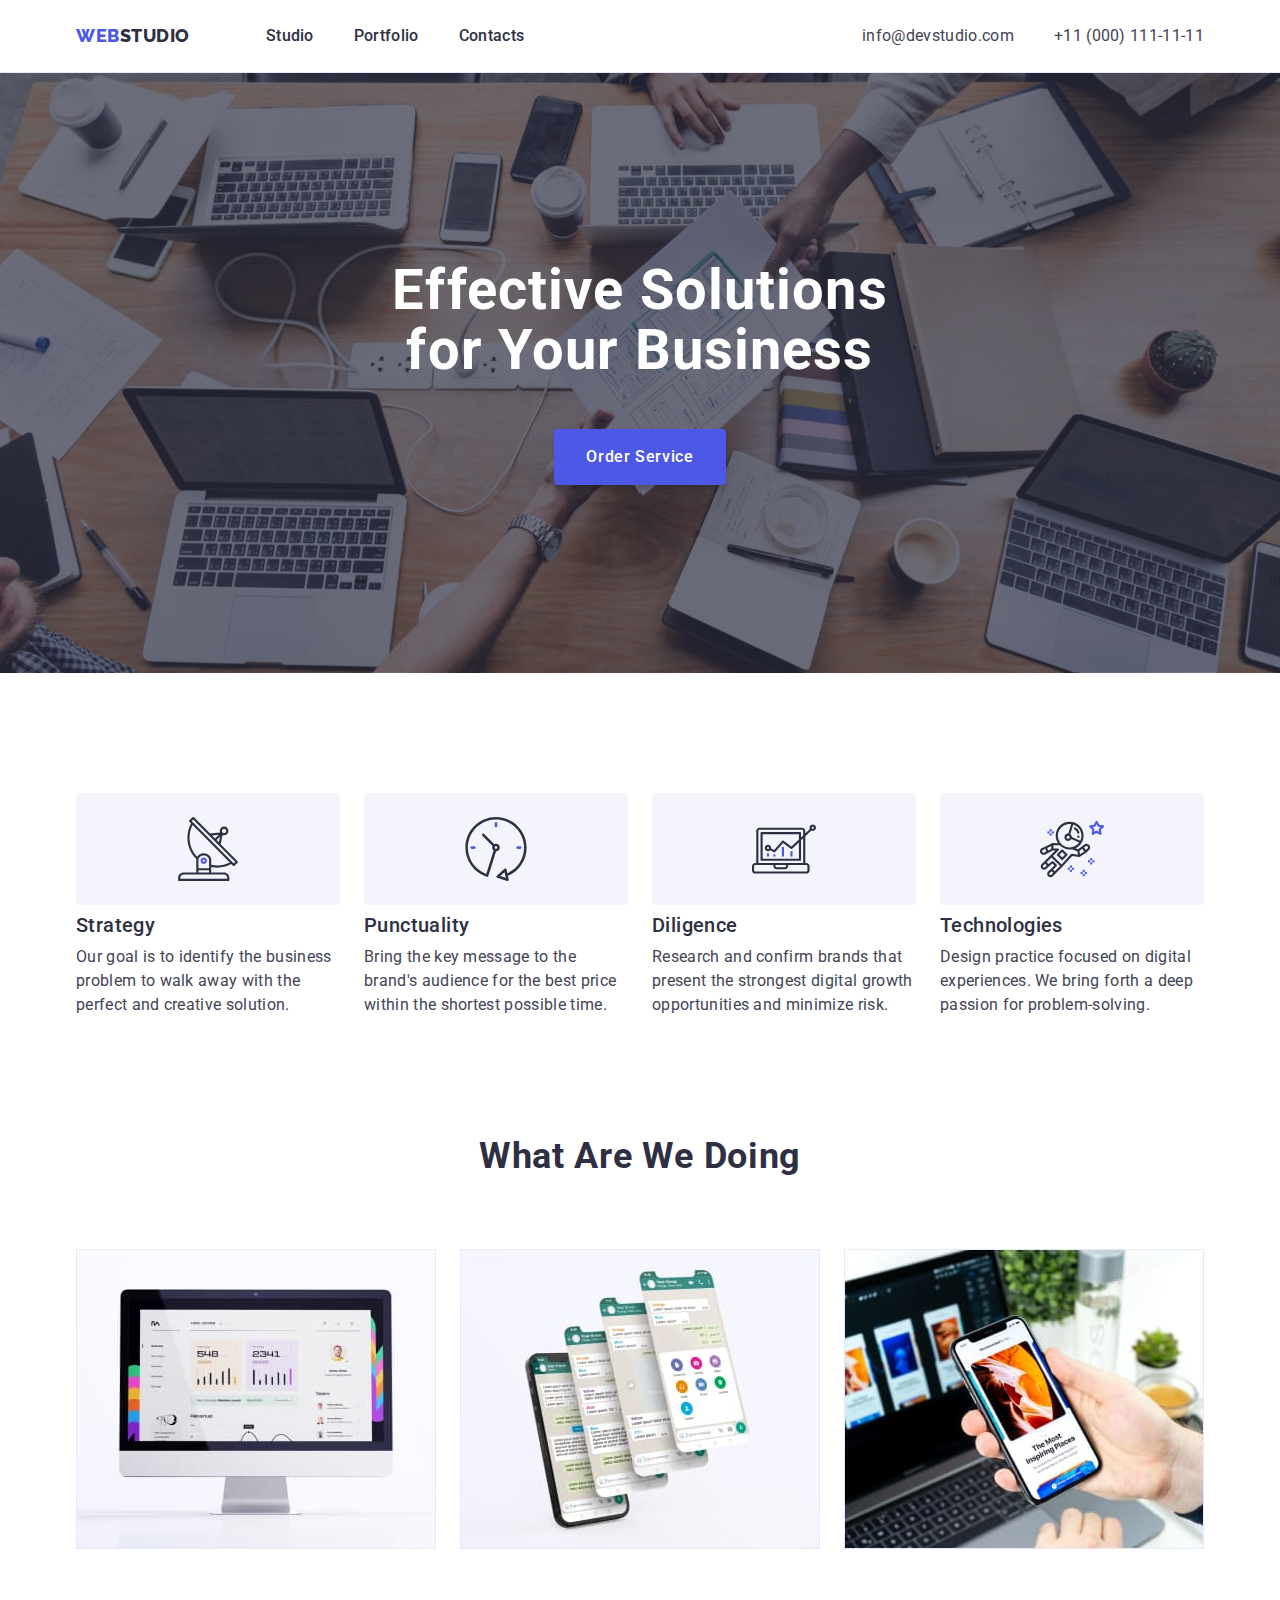
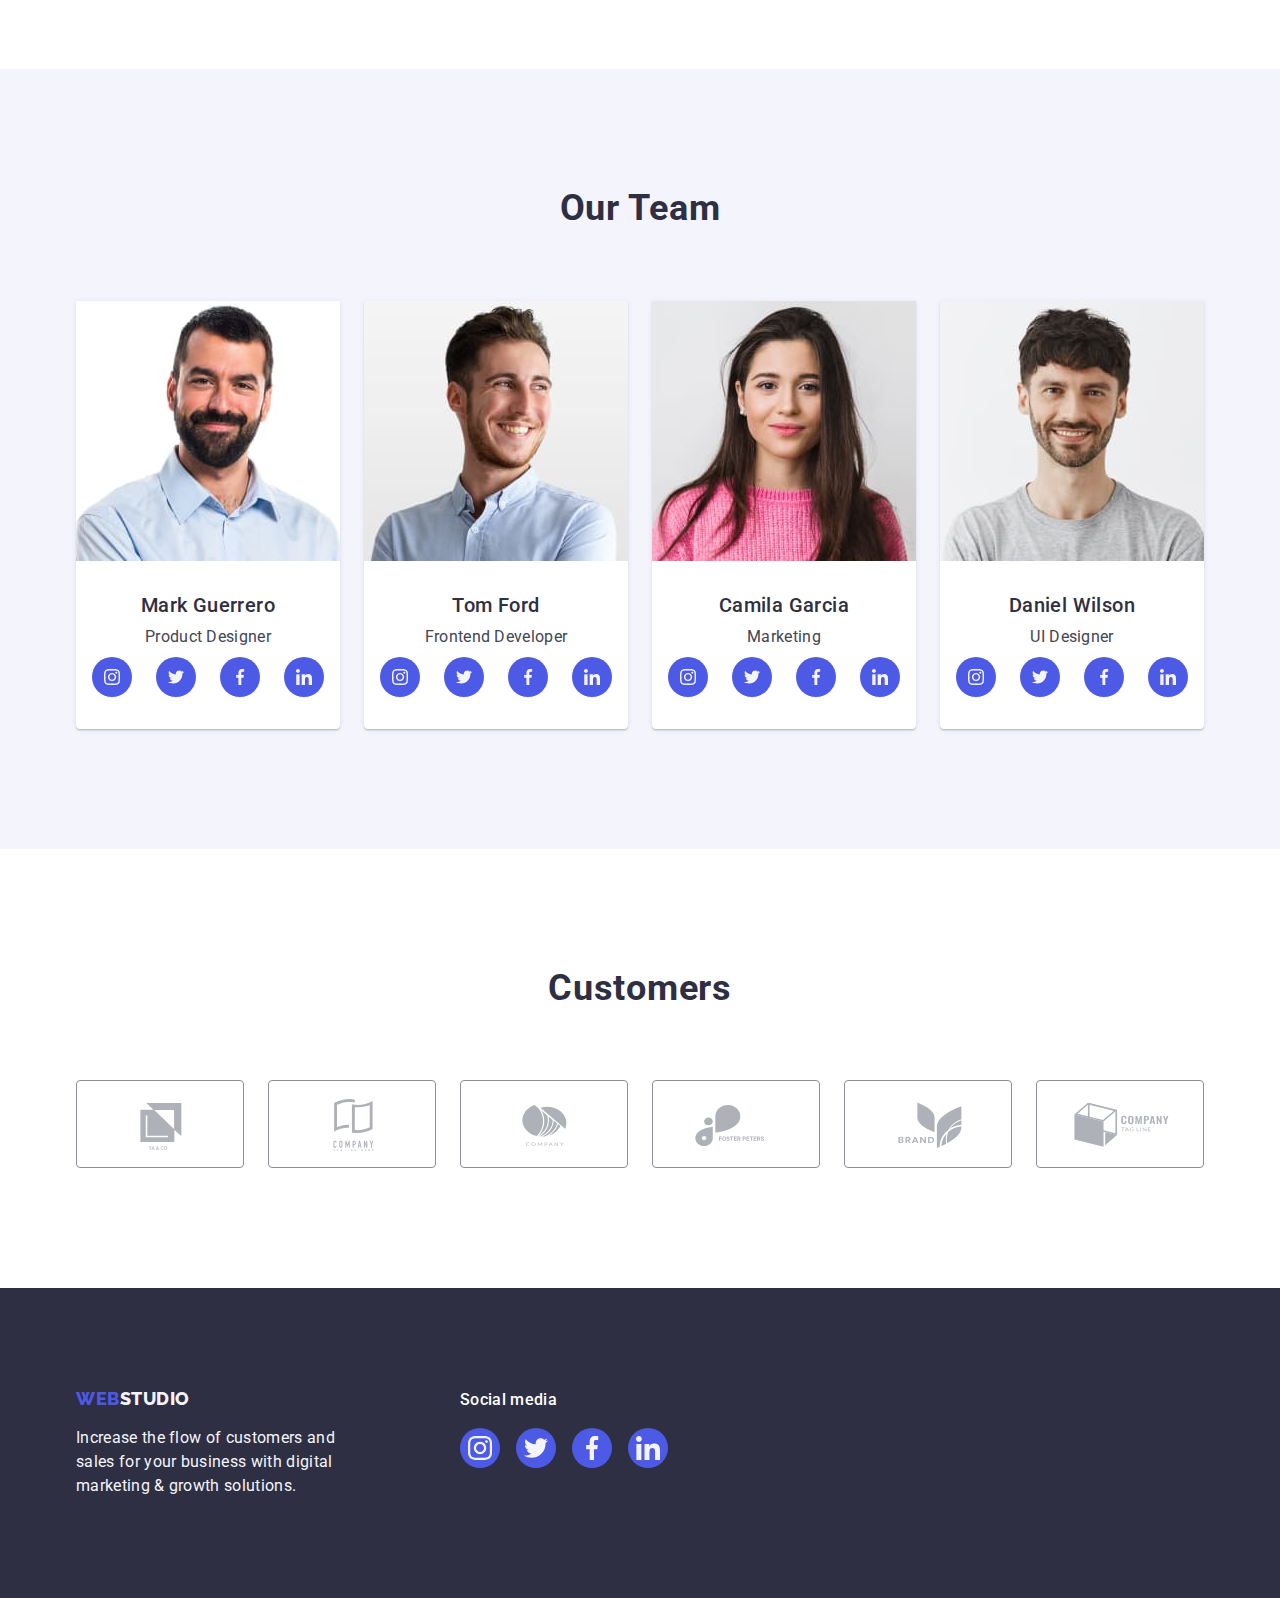
==== commit ca691120: "Corect error 2" ====
--- a/index.html
+++ b/index.html
@@ -6,7 +6,7 @@
     <meta name="viewport" content="width=device-width, initial-scale=1.0" />
     <title>WebStudio</title>
 
-    <link rel="icon" type="image/png" sizes="32x32" href="/images/icon/favicon.png" />
+    <link rel="icon" type="image/png" sizes="32x32" href="./images/icon/favicon.png" />
 
     <link rel="preconnect" href="https://fonts.googleapis.com" />
     <link rel="preconnect" href="https://fonts.gstatic.com" crossorigin />
--- a/css/styles.css
+++ b/css/styles.css
@@ -428,6 +428,10 @@
   gap: 24px;
 }
 
+.customers-section .section-title {
+  line-height: 1.1;
+}
+
 .customers-item {
   flex-basis: calc((100% - 120px) / 6);
   height: 88px;
@@ -444,9 +448,10 @@
   color: #afb1b8;
 }
 
-.customers-item:hover,
-.customers-item:focus {
+.customers-link:hover,
+.customers-link:focus {
   border: 1px solid var(--link-active-color);
+  color: var(--link-active-color);
 }
 
 .customers-svg {
@@ -455,9 +460,9 @@
   fill: currentColor;
 }
 
-.customers-item:hover .customers-svg,
-.customers-item:focus .customers-svg {
-  fill: var(--link-active-color);
+.customers-link:hover .customers-svg,
+.customers-link:focus .customers-svg {
+  fill: currentColor;
 }
 
 /* ======================= Customers section ========================== */
@@ -467,11 +472,12 @@
 .footer-container {
   display: flex;
   align-items: baseline;
-}
-
-.footer-right-side {
+  gap: 120px;
+}
+
+/* .footer-right-side {
   margin-left: 120px;
-}
+} */
 
 .footer-section {
   background-color: var(--dark-color);
@@ -506,14 +512,15 @@
 }
 
 .footer-section .team-social-link {
-  background-color: rgba(0, 0, 0, 0.1);
+  background-color: #4d5ae5;
 }
 
 .footer-section .team-social-svg {
   fill: var(--light-color);
 }
 
-.footer-section .team-social-link:hover {
+.footer-section .team-social-link:hover,
+.footer-section .team-social-link:focus {
   background-color: #31d0aa;
 }
 
